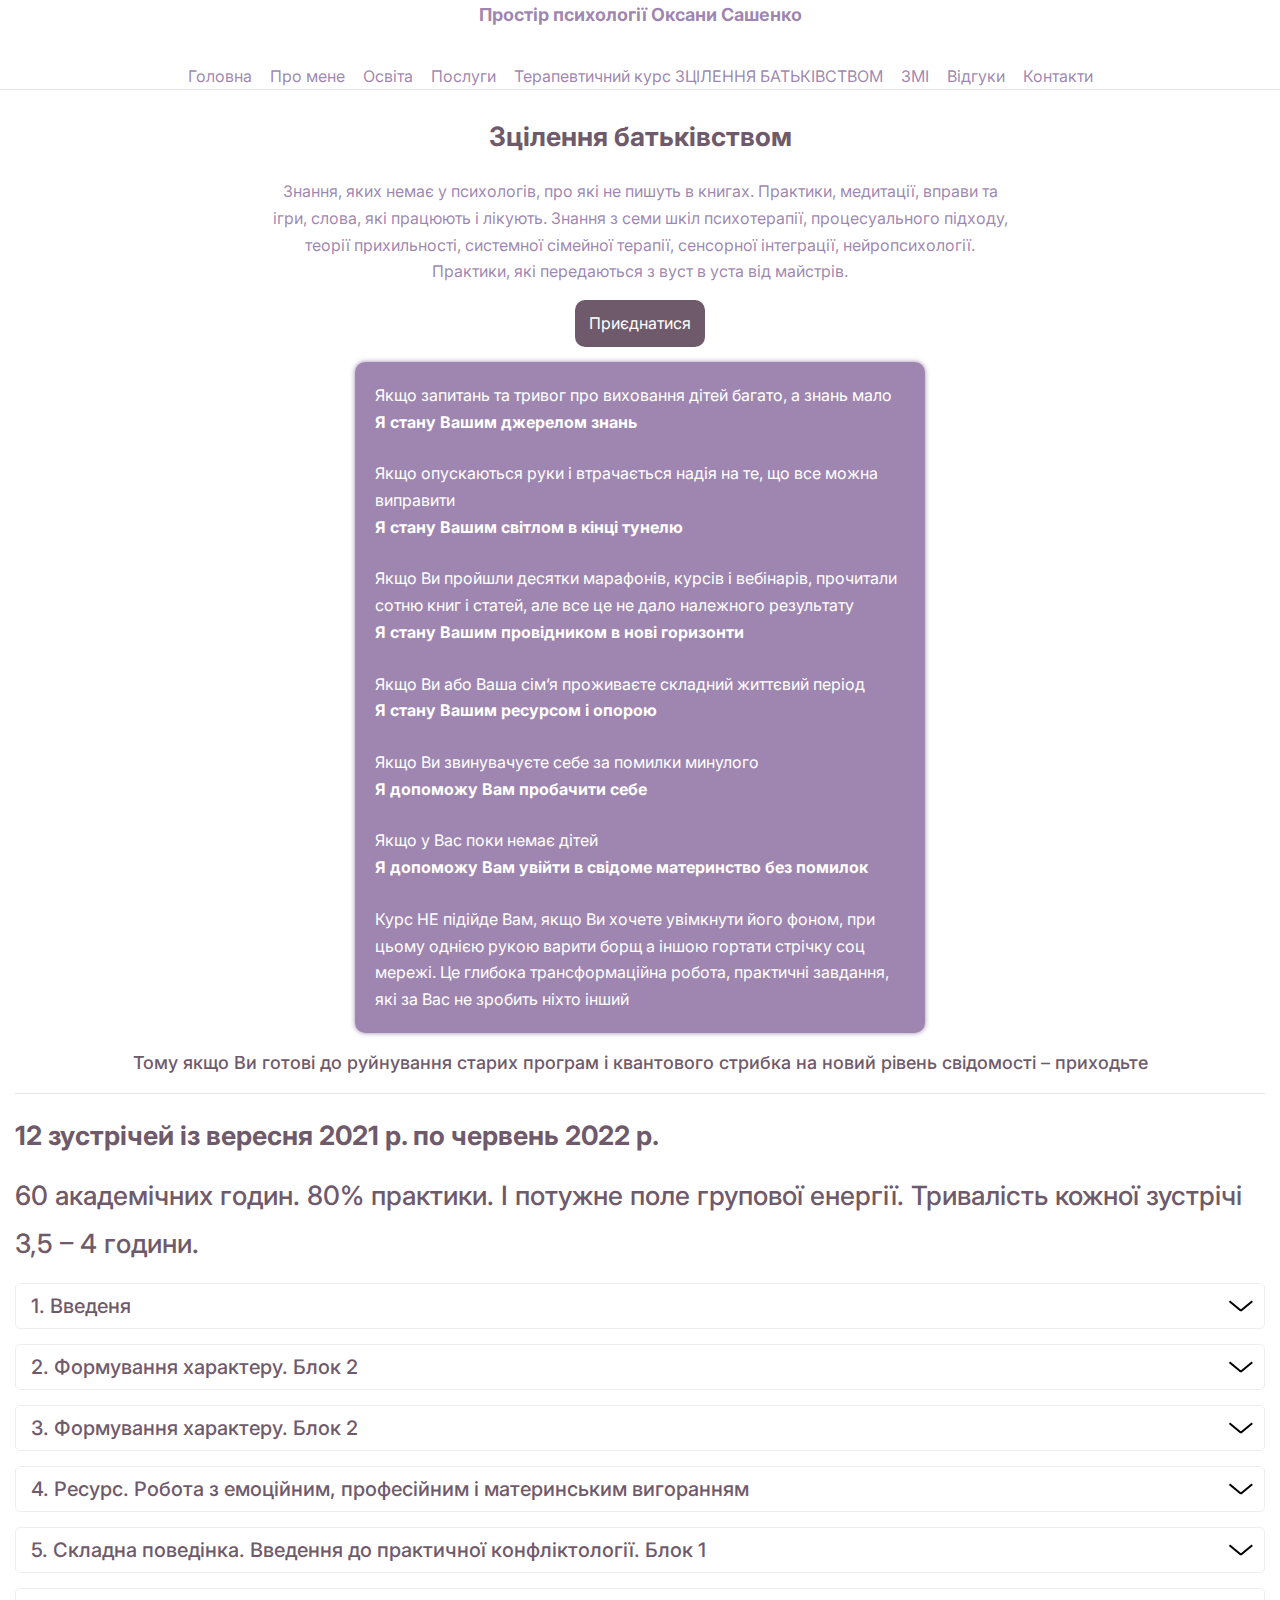
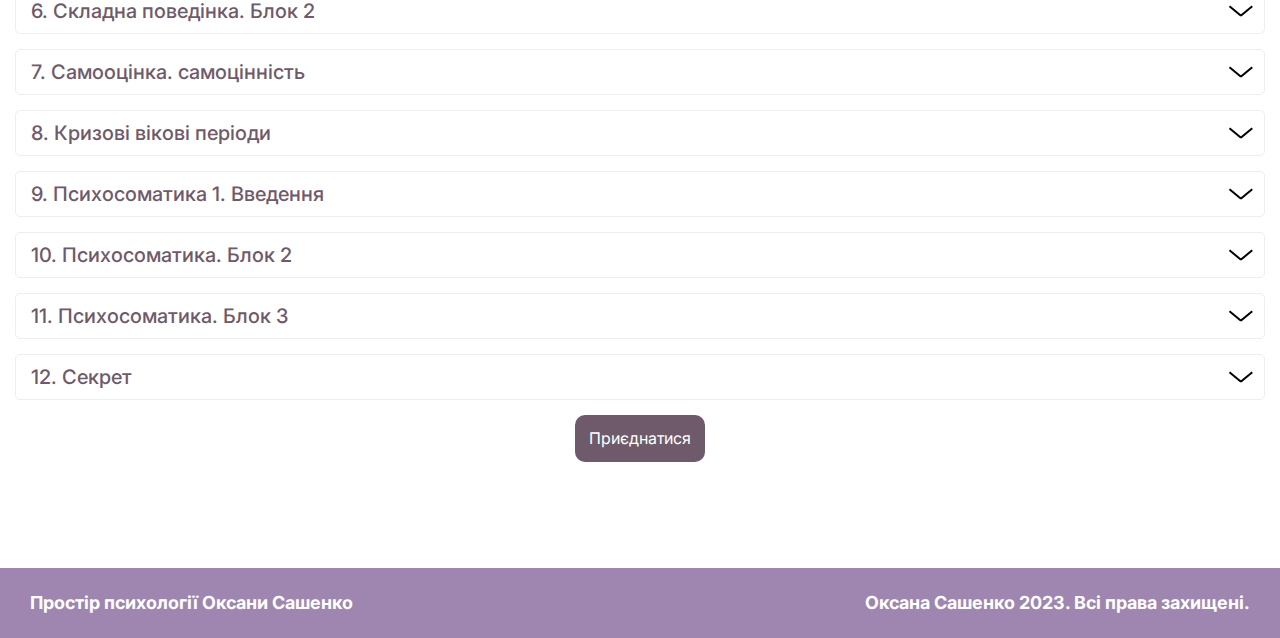
==== course.html @ 94947ab8 "Add files via upload" ====
<!DOCTYPE html>
<html lang="en">

<head>
	<title>HomePage</title>
	<meta charset="UTF-8">
	<meta name="format-detection" content="telephone=no">
	<!-- <style>body{opacity: 0;}</style> -->
	<link rel="stylesheet" href="css/style.min.css?_v=20230424084753">
	<link rel="shortcut icon" href="favicon.ico">
	<!-- <meta name="robots" content="noindex, nofollow"> -->
	<meta name="viewport" content="width=device-width, initial-scale=1.0">
</head>

<body>
	<div class="wrapper">
		<header data-scroll="1" class="header">
			<div class="header__container">
				<a href="" class="header__logo logo">Простір психології Оксани Сашенко</a>
				<div class="header__menu menu">
					<button type="button" class="menu__icon icon-menu"><span></span></button>
					<nav class="menu__body">
						<ul class="menu__list">
							<li class="menu__item"><a href="home.html" class="menu__link">Головна</a></li>
							<li class="menu__item"><a href="about.html" class="menu__link">Про мене</a></li>
							<li class="menu__item"><a href="diploms.html" class="menu__link">Освіта</a></li>
							<li class="menu__item"><a href="#" class="menu__link">Послуги</a></li>
							<li class="menu__item"><a href="course.html" class="menu__link">Терапевтичний курс ЗЦІЛЕННЯ БАТЬКІВСТВОМ</a></li>
							<li class="menu__item"><a href="#" class="menu__link">ЗМІ</a></li>
							<li class="menu__item"><a href="#" class="menu__link">Відгуки</a></li>
							<li class="menu__item"><a href="#" class="menu__link">Контакти</a></li>
						</ul>
					</nav>
				</div>
			</div>
		</header>

		<main class="page">
			<section class="page__course course">
				<div class="course__container">
					<div class="course__label">
						<h2 class="course__title title">Зцілення батьківством</h2>
						<div class="course__subtitle">
							<p>
								Знання, яких немає у психологів, про які не пишуть в книгах. Практики, медитації, вправи та ігри, слова, які працюють і
								лікують. Знання з семи шкіл психотерапії, процесуального підходу, теорії прихильності, системної сімейної терапії,
								сенсорної інтеграції, нейропсихології. Практики, які передаються з вуст в уста від майстрів.
							</p>
						</div>
						<a href="#" class="course__button button">Приєднатися</a>
						<div class="course__text">
							<div class="course__description">
								<p>Якщо запитань та тривог про виховання дітей багато, а знань мало</p>
								<strong>Я стану Вашим джерелом знань</strong>
							</div>
							<div class="course__description">
								<p>Якщо опускаються руки і втрачається надія на те, що все можна виправити</p>
								<strong>Я стану Вашим світлом в кінці тунелю</strong>
							</div>
							<div class="course__description">
								<p>
									Якщо Ви пройшли десятки марафонів, курсів і вебінарів, прочитали сотню книг і статей, але все це не дало належного
									результату
								</p>
								<strong>Я стану Вашим провідником в нові горизонти</strong>
							</div>
							<div class="course__description">
								<p>Якщо Ви або Ваша сім’я проживаєте складний життєвий період</p>
								<strong>Я стану Вашим ресурсом і опорою</strong>
							</div>
							<div class="course__description">
								<p>Якщо Ви звинувачуєте себе за помилки минулого</p>
								<strong>Я допоможу Вам пробачити себе</strong>
							</div>
							<div class="course__description">
								<p>Якщо у Вас поки немає дітей</p>
								<strong>Я допоможу Вам увійти в свідоме материнство без помилок</strong>
							</div>
							<div class="course__description">
								<p>
									Курс НЕ підійде Вам, якщо Ви хочете увімкнути його фоном, при цьому однією рукою варити борщ а іншою гортати стрічку соц
									мережі. Це глибока трансформаційна робота, практичні завдання, які за Вас не зробить ніхто інший
								</p>
							</div>
						</div>
						<div class="course__caption">
							Тому якщо Ви готові до руйнування старих програм і квантового стрибка на новий рівень свідомості – приходьте
						</div>
					</div>
					<div class="course__info info-course">
						<div class="info-course__about">
							<h2 class="info-course__title title">12 зустрічей із вересня 2021 р. по червень 2022 р.</h2>
							<h3 class="info-course__label label">
								60 академічних годин. 80% практики. І потужне поле групової енергії. Тривалість кожної зустрічі 3,5 – 4 години.
							</h3>
						</div>
						<div data-spollers class="info-course__spollers spollers">
							<div class="spollers__item">
								<button type="button" data-spoller class="spollers__title">1. Введеня</button>
								<div class="spollers__body">
									<div class="spollers__date">Дата: 12.09.2021</div>
									<div class="spollers__text">
										<p>Психологічні завдання матері і батька. Вплив виховання на долю дітей.</p>
										<p>Родові, сімейні сценарії.</p>
										<p>Плетіння нитки долі.</p>
										<p>Вплив порядків народження в сім’ї на долю та характер.</p>
										<p>Ненароджені діти та їх місце в системі.</p>
										<p>Змінити минуле – переписування деструктивних програм минулого.</p>
										<p>Репарентинг – заміщуюче батьківство.</p>
										<p>Ніколи не пізно мати щасливе дитинство.</p>
										<p>Ніколи не пізно змінити відносини з дітьми.</p>
									</div>
								</div>
							</div>
							<div class="spollers__item">
								<button type="button" data-spoller class="spollers__title">2. Формування характеру. Блок 2</button>
								<div class="spollers__body">
									<div class="spollers__date">Дата: 10.10.2021</div>
									<div class="spollers__text">
										<p>
											Другий семінар – про близькість. Близькість у відносинах, близькість у дружбі, емоційну, душевну близькість. Про
											готовність до неї або втечу (свідому та несвідому)
										</p>
										<p>
											Про прив’язаність і вміння бути у надійних відносинах Про дорослішання та сепарацію Про автономію та
											самостійність. Про почуття. Про залежності різної етимології
										</p>
										<p>Все це (а насправді набагато більше якостей) закладається у нашій свідомості до 5 років</p>
										<p>
											Як допомогти дитині якісно записати ці програми, і як змінити в собі та дітях, якщо нам уже понад 5 років – на
											другому семінарі курсу
										</p>
										<p>Адже ми тут для зцілення, правда? І ніколи не пізно мати щасливе дитинство 💜</p>
										<p>Тут ми почнемо ініціації гармонійного входження в кожний вік – це теж дуже красиво</p>
										<p>Репарентинг – заміщуюче батьківство.</p>
										<p>Ніколи не пізно мати щасливе дитинство.</p>
										<p>Цей семінар – один з найпрактичніших, практик і вправ буде дуже багато</p>
									</div>
								</div>
							</div>
							<div class="spollers__item">
								<button type="button" data-spoller class="spollers__title">3. Формування характеру. Блок 2</button>
								<div class="spollers__body">
									<div class="spollers__date">Дата: 31.10.2021</div>
									<div class="spollers__text">
										<p>
											Продовження основних завдань і тонкощів кожного віку, вік 3-8 років та тема агресії, меж і кордонів, власної
											думки, формування здорової відповідальності та сили волі, право на власну думку та впевненість, самооцінка та
											тверде Я
										</p>
										<p>
											Формування та кристалізація чуттєвості, оргазмічності та сексуальності, зародження мужності та маскулінності у
											хлопчиків, жіночності та фемінінності у дівчаток.
										</p>
										<p>
											Заборони на сексуальність та чуттєвість та повернення собі цих якостей. Сексуальна орієнтація та самовизначення
											теж закладається тут.
										</p>
										<p>Ініціації входження до жіночої та чоловічої природи.</p>
										<p>
											І окремо великий практичний блок роботи зі страхами. Різними. Темряви, висоти, публіки, чужої думки, замкнутого
											простору, самотності, смерті… сенс життя та екзистенційні страхи, що виникають у кризі середнього віку.
										</p>
										<p>
											Так знаково : семінар про визрівання та прихильність у нас був у день психічного здоров’я, а про життя та смерть
											(лібідо = життєвість) – у Хелловін
										</p>
									</div>
								</div>
							</div>
							<div class="spollers__item">
								<button type="button" data-spoller class="spollers__title">
									4. Ресурс. Робота з емоційним, професійним і материнським вигоранням
								</button>
								<div class="spollers__body">
									<div class="spollers__date">Дата: 21.11.2021</div>
									<div class="spollers__text">
										<p>Декілька десятків ресурсних практик самовідновлення та виходу із стану втоми, стресу та емоційного вигоряння.</p>
										<p>В пошуках енергії та балансу у всіх сферах життя</p>
									</div>
								</div>
							</div>
							<div class="spollers__item">
								<button type="button" data-spoller class="spollers__title">
									5. Складна поведінка. Введення до практичної конфліктології. Блок 1
								</button>
								<div class="spollers__body">
									<div class="spollers__date">Дата: 12.12.2021</div>
									<div class="spollers__text">
										<p>Дієві методи роботи з непослухом і іншими видами негативної поведінки у дітей.</p>
										<p>
											Брехня, крадіжки, погані компанії, мат, демонстративна поведінка, агресія, тривожність, лінь, конфліктність,
											замкненість, відсутність мотивації
										</p>
										<p>Як реагувати, як нейтралізувати таку поведінку (не тільки у дітей;))</p>
										<p>Прості секрети вирішення складних завдань</p>
										<p>Покарання – чи варто карати, і як правильно це робити, щоб зберегти відносини довірливими</p>
									</div>
								</div>
							</div>
							<div class="spollers__item">
								<button type="button" data-spoller class="spollers__title">6. Складна поведінка. Блок 2</button>
								<div class="spollers__body">
									<div class="spollers__date">Дата: 16.01.2022</div>
									<div class="spollers__text">
										<p>
											Практичні заняття для роботи зі складною поведінкою. Гіперактивність, істерики, страхи, агресія, тривожність,
											замкнутість, скутість.
										</p>
										<p>Істерики дорослі і дитячі.</p>
										<p>Нейрокорекція і сенсорна інтеграція</p>
										<p>Істерика і мозок.</p>
										<p>Практичні вправи для щоденної корекції.</p>
									</div>
								</div>
							</div>
							<div class="spollers__item">
								<button type="button" data-spoller class="spollers__title">7. Самооцінка. самоцінність</button>
								<div class="spollers__body">
									<div class="spollers__date">Дата: 6.02.2022</div>
									<div class="spollers__text">
										<p>Як сформувати здорову самооцінку у дитини і відновити власну самоцінність.</p>
										<p>Глибоке зцілення душі і повернення до витоків.</p>
									</div>
								</div>
							</div>
							<div class="spollers__item">
								<button type="button" data-spoller class="spollers__title">8. Кризові вікові періоди</button>
								<div class="spollers__body">
									<div class="spollers__date">Дата: 27.02.2022</div>
									<div class="spollers__text">
										<p>Кризи 1, 3, 7 років, підліткового, середнього віку.</p>
										<p>Кризи сім’ї і стосунків.</p>
										<p>Як проживати і переживати.</p>
										<p>Ресурс в проживанні власних криз, ресурс для допомоги тим, хто в кризі.</p>
									</div>
								</div>
							</div>
							<div class="spollers__item">
								<button type="button" data-spoller class="spollers__title">9. Психосоматика 1. Введення</button>
								<div class="spollers__body">
									<div class="spollers__date">Дата: 20.03.2022</div>
									<div class="spollers__text">
										<p>Душа-невидима частина тіла.</p>
										<p>Тіло – видима частина душі.</p>
										<p>Як побудований цей зв’язок?</p>
										<p>
											Чому хворіють діти і дорослі? Чи існує життя без аптечки? І якими діями ми можемо зцілити своє тіло і допомогти в
											цьому своїм діткам.
										</p>
									</div>
								</div>
							</div>
							<div class="spollers__item">
								<button type="button" data-spoller class="spollers__title">10. Психосоматика. Блок 2</button>
								<div class="spollers__body">
									<div class="spollers__date">Дата: 10.04.2022</div>
									<div class="spollers__text">
										<p>Тіло і травма.</p>
										<p>Травматерапія.</p>
										<p>Занурення.</p>
									</div>
								</div>
							</div>
							<div class="spollers__item">
								<button type="button" data-spoller class="spollers__title">11. Психосоматика. Блок 3</button>
								<div class="spollers__body">
									<div class="spollers__date">Дата: 15.05.2022</div>
									<div class="spollers__text">
										<p>Духовні принципи лікування органів і систем</p>
									</div>
								</div>
							</div>
							<div class="spollers__item">
								<button type="button" data-spoller class="spollers__title">12. Секрет</button>
								<div class="spollers__body">
									<div class="spollers__date">Дата: 05.06.2022</div>
									<div class="spollers__text">
										<p>Завершальна зустріч циклу. Тема буде озвучена на самому семінарі.</p>
									</div>
								</div>
							</div>
						</div>
						<a href="#" class="course__button button">Приєднатися</a>
					</div>
				</div>
			</section>
		</main>
		<footer class="footer">
			<div class="footer__container">
				<a href="" class="footer__logo logo">Простір психології Оксани Сашенко</a>
				<div class="footer__lic">Оксана Сашенко 2023. Всі права захищені.</div>
			</div>
		</footer>

	</div>
	<script src="js/app.min.js?_v=20230424084753"></script>
</body>

</html>
---- css/style.min.css ----
@charset "UTF-8";@import url(https://fonts.googleapis.com/css?family=Inter:regular,500,700italic&display=swap);*{padding:0;margin:0;border:0}*,:after,:before{-webkit-box-sizing:border-box;box-sizing:border-box}body,html{height:100%;min-width:320px}body{color:rgba(108,71,135,.6588235294);line-height:1;font-family:Inter;font-size:1rem;-ms-text-size-adjust:100%;-moz-text-size-adjust:100%;-webkit-text-size-adjust:100%;-webkit-font-smoothing:antialiased;-moz-osx-font-smoothing:grayscale}button,input,textarea{font-family:Inter;font-size:inherit}button{cursor:pointer;color:inherit;background-color:inherit}a{color:inherit;text-decoration:none}ul li{list-style:none}img{vertical-align:top}h1,h2,h3,h4,h5,h6{font-weight:inherit;font-size:inherit}body{line-height:1.67}.lock body{overflow:hidden;-ms-touch-action:none;touch-action:none;-ms-scroll-chaining:none;overscroll-behavior:none}.wrapper{min-height:100%;display:-webkit-box;display:-ms-flexbox;display:flex;-webkit-box-orient:vertical;-webkit-box-direction:normal;-ms-flex-direction:column;flex-direction:column;overflow:hidden}@supports (overflow:clip){.wrapper{overflow:clip}}.wrapper>main{-webkit-box-flex:1;-ms-flex:1 1 auto;flex:1 1 auto}.wrapper>*{min-width:0}[class*=__container]{max-width:92.5rem;margin:0 auto;padding:0 .9375rem}.spollers{display:-ms-grid;display:grid;gap:15px}.spollers__item{font-size:1.25rem}.spollers__title{width:100%;cursor:default;text-align:left;border:1px solid #eee;padding:.625rem .9375rem;border-radius:.3125rem;position:relative}._spoller-init .spollers__title{cursor:pointer}._spoller-init .spollers__title::after,._spoller-init .spollers__title::before{content:"";position:absolute;right:10px;top:50%;background-color:#000;height:2px;width:15px;-webkit-transition:-webkit-transform .5s ease 0s;transition:-webkit-transform .5s ease 0s;-o-transition:transform .5s ease 0s;transition:transform .5s ease 0s;transition:transform .5s ease 0s,-webkit-transform .5s ease 0s}._spoller-init .spollers__title::before{-webkit-transform:translate(-75%,-50%) rotate(40deg);-ms-transform:translate(-75%,-50%) rotate(40deg);transform:translate(-75%,-50%) rotate(40deg)}._spoller-init .spollers__title::after{-webkit-transform:translate(0,-50%) rotate(-40deg);-ms-transform:translate(0,-50%) rotate(-40deg);transform:translate(0,-50%) rotate(-40deg)}._spoller-init .spollers__title._spoller-active::before{-webkit-transform:translateX(-75%) rotate(-40deg);-ms-transform:translateX(-75%) rotate(-40deg);transform:translateX(-75%) rotate(-40deg)}._spoller-init .spollers__title._spoller-active::after{-webkit-transform:rotate(40deg);-ms-transform:rotate(40deg);transform:rotate(40deg)}.spollers__body{padding:1.25rem;border-radius:.3125rem;border:1px solid #eee}[class*=-ibg]{position:relative}[class*=-ibg] img{position:absolute;width:100%;height:100%;top:0;left:0;-o-object-fit:cover;object-fit:cover}[class*=-ibg_contain] img{-o-object-fit:contain;object-fit:contain}.title{font-weight:700;line-height:2;color:#6f5a6b}.button{padding:.625rem .875rem;background-color:#6f5a6b;color:#fff;border-radius:.625rem;display:inline-block;-webkit-transition:all .3s ease 0s;-o-transition:all .3s ease 0s;transition:all .3s ease 0s}.label{font-weight:500;line-height:1.8;color:#6f5a6b}.logo{font-weight:700;font-size:1.125rem}.header{position:absolute;top:0;left:0;width:100%;-webkit-transition:all .3s ease 0s;-o-transition:all .3s ease 0s;transition:all .3s ease 0s;z-index:1000}.header._header-scroll{position:fixed;top:0;left:0;width:100%;background-color:rgba(0,0,0,.6078431373);color:#fff}.header._header-scroll::before{content:""}.header._header-scroll .header__container{min-height:3.75rem;padding:.75rem 1.875rem}.header._header-scroll .menu__link::after{content:"";display:none}.header::before{content:"";position:absolute;z-index:2;top:0;left:0;width:100%;height:5.625rem;border-bottom:1px solid #e5e5e5}.header__container{display:-webkit-box;display:-ms-flexbox;display:flex;-webkit-box-align:center;-ms-flex-align:center;align-items:center;min-height:5.625rem;-webkit-box-pack:justify;-ms-flex-pack:justify;justify-content:space-between;gap:.625rem;-webkit-transition:all .3s ease 0s;-o-transition:all .3s ease 0s;transition:all .3s ease 0s}.header__logo{z-index:5;position:relative}.header__menu{-ms-grid-column-align:end;justify-self:end}.menu__body{position:relative;z-index:3}.menu__link{-webkit-transition:all .3s ease 0s;-o-transition:all .3s ease 0s;transition:all .3s ease 0s}.icon-menu{display:none}.footer{background-color:rgba(108,71,135,.6588235294);color:#fff}.footer__container{padding:1.25rem 1.875rem;display:-webkit-box;display:-ms-flexbox;display:flex;-webkit-box-pack:justify;-ms-flex-pack:justify;justify-content:space-between;gap:.625rem}.footer__lic{font-weight:700;font-size:1.125rem}.main-block__container{padding-top:15.625rem;display:-webkit-box;display:-ms-flexbox;display:flex;-webkit-box-align:start;-ms-flex-align:start;align-items:start;-webkit-column-gap:6.875rem;-moz-column-gap:6.875rem;column-gap:6.875rem;row-gap:1.25rem}.main-block__content{padding-top:3.125rem}.main-block__subtitle{margin-bottom:1.25rem}.main-block__text{margin-bottom:.9375rem;max-width:43.75rem}.main-block__text p{margin-bottom:.625rem}.main-block__image img{max-width:23rem}.about__container{padding-top:12.5rem}.about__title{text-align:center;margin-bottom:.9375rem}.about__body{display:-webkit-box;display:-ms-flexbox;display:flex;-webkit-box-orient:vertical;-webkit-box-direction:normal;-ms-flex-direction:column;flex-direction:column;gap:1.25rem;margin-bottom:1.25rem}.about__education{border:1px solid #e5e5e5;border-radius:20px;padding:.625rem}.about__label{margin-bottom:.625rem}.about__item:not(:last-child){margin-bottom:.3125rem}.about__item::before{content:"- ";font-weight:700;color:#6f5a6b}.about__experience{border:1px solid #e5e5e5;border-radius:20px;padding:.625rem}.about__caption{margin-bottom:.3125rem;font-weight:500}.about__info{font-weight:500;max-width:50rem;font-size:1.0625rem;text-align:center;margin:0 auto}.about__info p{font-weight:500;color:#6f5a6b}.about__info p:not(:last-child){font-weight:400;color:rgba(108,71,135,.6588235294);margin-bottom:.625rem}.diploms__container{display:-webkit-box;display:-ms-flexbox;display:flex;-webkit-box-orient:vertical;-webkit-box-direction:normal;-ms-flex-direction:column;flex-direction:column;-webkit-box-pack:center;-ms-flex-pack:center;justify-content:center;-webkit-box-align:center;-ms-flex-align:center;align-items:center;padding-top:6.875rem}.diploms__image{border:1px solid #e5e5e5;padding:.625rem;-webkit-box-shadow:0 0 5px #e5e5e5;box-shadow:0 0 5px #e5e5e5}.diploms__image img{width:34.375rem}.course__container{padding-top:6.875rem}.course__label{display:-webkit-box;display:-ms-flexbox;display:flex;-webkit-box-orient:vertical;-webkit-box-direction:normal;-ms-flex-direction:column;flex-direction:column;gap:.9375rem;-webkit-box-align:start;-ms-flex-align:start;align-items:start;border-bottom:1px solid #e5e5e5;padding-bottom:.9375rem;margin-bottom:.9375rem}.course__title{text-align:center;-ms-flex-item-align:center;-ms-grid-row-align:center;align-self:center}.course__subtitle{text-align:center;-ms-flex-item-align:center;-ms-grid-row-align:center;align-self:center;max-width:46.875rem}.course__text{max-width:35.625rem;background-color:rgba(108,71,135,.6588235294);padding:1.25rem;border-radius:.625rem;color:#fff;-webkit-box-shadow:0 0 5px rgba(108,71,135,.6588235294);box-shadow:0 0 5px rgba(108,71,135,.6588235294);-ms-flex-item-align:center;-ms-grid-row-align:center;align-self:center}.course__description{display:-webkit-box;display:-ms-flexbox;display:flex;-webkit-box-orient:vertical;-webkit-box-direction:normal;-ms-flex-direction:column;flex-direction:column}.course__description:not(:last-child){margin-bottom:1.5625rem}.course__button{-ms-flex-item-align:center;-ms-grid-row-align:center;align-self:center}.course__caption{font-weight:500;font-size:1.125rem;color:#6f5a6b;text-align:center;-ms-flex-item-align:center;-ms-grid-row-align:center;align-self:center}.info-course{display:-webkit-box;display:-ms-flexbox;display:flex;-webkit-box-orient:vertical;-webkit-box-direction:normal;-ms-flex-direction:column;flex-direction:column}.info-course__about{margin-bottom:.9375rem}.info-course__title{margin-bottom:.625rem}.info-course__label{font-size:1.125rem}.info-course__spollers{margin-bottom:.9375rem}.spollers__title{font-weight:500;color:#6f5a6b}.spollers__date{font-weight:500;font-size:1.3125rem;margin-bottom:.9375rem;color:#6f5a6b}.spollers__text p:not(:last-child){margin-bottom:.625rem}@media (min-width:61.99875em){.header__container{-webkit-box-orient:vertical;-webkit-box-direction:normal;-ms-flex-direction:column;flex-direction:column}.menu__list{display:-webkit-box;display:-ms-flexbox;display:flex;-ms-flex-wrap:wrap;flex-wrap:wrap;gap:1.125rem}.menu__link{position:relative}.menu__link::after{content:"";position:absolute;bottom:-.3125rem;left:50%;width:0%;background-color:rgba(108,71,135,.6588235294);height:.125rem;-webkit-transition:all .3s ease 0s;-o-transition:all .3s ease 0s;transition:all .3s ease 0s}}@media (min-width:61.99875em) and (any-hover:hover){.menu__link:hover::after{content:"";left:0;width:100%}}@media (min-width:62.5em){.menu__link{font-size:1rem}}@media (min-width:92.5em){.title{font-size:1.75rem}.label{font-size:1.75rem}.page__main{margin-bottom:7.5rem}.page__about{margin-bottom:7.5rem}.page__diploms{margin-bottom:7.5rem}.page__course{margin-bottom:7.5rem}.main-block__container{padding-top:15.625rem}.diploms__container{gap:2.5rem}}@media (max-width:20em){.title{font-size:1.25rem}.label{font-size:1.25rem}.page__main{margin-bottom:2.5rem}.page__about{margin-bottom:2.5rem}.page__diploms{margin-bottom:2.5rem}.page__course{margin-bottom:2.5rem}.main-block__container{padding-top:6.25rem}.diploms__container{gap:.625rem}}@media (max-width:61.99875em){.header._header-scroll::before{height:3.75rem}.header._header-scroll{background-color:#fff}.header._header-scroll .header__logo{color:rgba(108,71,135,.6588235294)}.header._header-scroll .header__container{padding:0 .9375rem;min-height:3.75rem}.header::before{background-color:#fff}.menu__body{color:#fff;position:fixed;top:0;left:0;width:100%;height:100%;overflow:auto;background-color:#6f5a6b;padding:9.375rem .9375rem 1.875rem .9375rem;-webkit-transform:translate(-100%,0);-ms-transform:translate(-100%,0);transform:translate(-100%,0);-webkit-transition:all .3s ease 0s;-o-transition:all .3s ease 0s;transition:all .3s ease 0s;z-index:1}.menu-open .menu__body{-webkit-transform:translate(0,0);-ms-transform:translate(0,0);transform:translate(0,0)}.menu__item{text-align:center}.menu__item:not(:last-child){margin-bottom:1.25rem}.menu__link{font-size:2rem}.icon-menu{display:block;position:relative;width:1.875rem;height:1.125rem;z-index:5}.icon-menu span,.icon-menu::after,.icon-menu::before{content:"";-webkit-transition:all .3s ease 0s;-o-transition:all .3s ease 0s;transition:all .3s ease 0s;right:0;position:absolute;width:100%;height:.125rem;background-color:rgba(108,71,135,.6588235294)}.icon-menu::before{top:0}.icon-menu::after{bottom:0}.icon-menu span{top:calc(50% - .0625rem)}.menu-open .icon-menu span{width:0}.menu-open .icon-menu::before{top:calc(50% - .0625rem);-webkit-transform:rotate(-45deg);-ms-transform:rotate(-45deg);transform:rotate(-45deg)}.menu-open .icon-menu::after{bottom:calc(50% - .0625rem);-webkit-transform:rotate(45deg);-ms-transform:rotate(45deg);transform:rotate(45deg)}.footer__container{text-align:center;-webkit-box-orient:vertical;-webkit-box-direction:normal;-ms-flex-direction:column;flex-direction:column;-webkit-box-pack:center;-ms-flex-pack:center;justify-content:center;-webkit-box-align:center;-ms-flex-align:center;align-items:center}.main-block__container{-webkit-box-orient:vertical;-webkit-box-direction:normal;-ms-flex-direction:column;flex-direction:column;-webkit-box-pack:center;-ms-flex-pack:center;justify-content:center;-webkit-box-align:center;-ms-flex-align:center;align-items:center}.main-block__content{-webkit-box-orient:vertical;-webkit-box-direction:normal;-ms-flex-direction:column;flex-direction:column;-webkit-box-pack:center;-ms-flex-pack:center;justify-content:center;-webkit-box-align:center;-ms-flex-align:center;align-items:center;text-align:center}.main-block__content .main-block__image{margin-bottom:1.25rem}}@media (max-width:61.99875em) and (any-hover:none){.icon-menu{cursor:default}}@media (max-width:56.25em){.menu__link{font-size:.9375rem}}@media (max-width:47.99875em){.diploms__image img{max-width:100%}}@media (max-width:29.99875em){.main-block__image img{max-width:100%}}@media (min-width:20em) and (max-width:92.5em){@supports (font-size:clamp(1.25rem ,1.1120689655rem + 0.6896551724vw ,1.75rem)){.title{font-size:clamp(1.25rem ,1.1120689655rem + .6896551724vw ,1.75rem)}}@supports not (font-size:clamp(1.25rem ,1.1120689655rem + 0.6896551724vw ,1.75rem)){.title{font-size:calc(1.25rem + .5 * (100vw - 20rem)/ 72.5)}}@supports (font-size:clamp(1.25rem ,1.1120689655rem + 0.6896551724vw ,1.75rem)){.label{font-size:clamp(1.25rem ,1.1120689655rem + .6896551724vw ,1.75rem)}}@supports not (font-size:clamp(1.25rem ,1.1120689655rem + 0.6896551724vw ,1.75rem)){.label{font-size:calc(1.25rem + .5 * (100vw - 20rem)/ 72.5)}}@supports (margin-bottom:clamp(2.5rem ,1.1206896552rem + 6.8965517241vw ,7.5rem)){.page__main{margin-bottom:clamp(2.5rem ,1.1206896552rem + 6.8965517241vw ,7.5rem)}}@supports not (margin-bottom:clamp(2.5rem ,1.1206896552rem + 6.8965517241vw ,7.5rem)){.page__main{margin-bottom:calc(2.5rem + 5 * (100vw - 20rem)/ 72.5)}}@supports (margin-bottom:clamp(2.5rem ,1.1206896552rem + 6.8965517241vw ,7.5rem)){.page__about{margin-bottom:clamp(2.5rem ,1.1206896552rem + 6.8965517241vw ,7.5rem)}}@supports not (margin-bottom:clamp(2.5rem ,1.1206896552rem + 6.8965517241vw ,7.5rem)){.page__about{margin-bottom:calc(2.5rem + 5 * (100vw - 20rem)/ 72.5)}}@supports (margin-bottom:clamp(2.5rem ,1.1206896552rem + 6.8965517241vw ,7.5rem)){.page__diploms{margin-bottom:clamp(2.5rem ,1.1206896552rem + 6.8965517241vw ,7.5rem)}}@supports not (margin-bottom:clamp(2.5rem ,1.1206896552rem + 6.8965517241vw ,7.5rem)){.page__diploms{margin-bottom:calc(2.5rem + 5 * (100vw - 20rem)/ 72.5)}}@supports (margin-bottom:clamp(2.5rem ,1.1206896552rem + 6.8965517241vw ,7.5rem)){.page__course{margin-bottom:clamp(2.5rem ,1.1206896552rem + 6.8965517241vw ,7.5rem)}}@supports not (margin-bottom:clamp(2.5rem ,1.1206896552rem + 6.8965517241vw ,7.5rem)){.page__course{margin-bottom:calc(2.5rem + 5 * (100vw - 20rem)/ 72.5)}}@supports (padding-top:clamp(6.25rem ,3.6637931034rem + 12.9310344828vw ,15.625rem)){.main-block__container{padding-top:clamp(6.25rem ,3.6637931034rem + 12.9310344828vw ,15.625rem)}}@supports not (padding-top:clamp(6.25rem ,3.6637931034rem + 12.9310344828vw ,15.625rem)){.main-block__container{padding-top:calc(6.25rem + 9.375 * (100vw - 20rem)/ 72.5)}}@supports (gap:clamp(0.625rem ,0.1077586207rem + 2.5862068966vw ,2.5rem)){.diploms__container{gap:clamp(.625rem ,.1077586207rem + 2.5862068966vw ,2.5rem)}}@supports not (gap:clamp(0.625rem ,0.1077586207rem + 2.5862068966vw ,2.5rem)){.diploms__container{gap:calc(.625rem + 1.875 * (100vw - 20rem)/ 72.5)}}}@media (min-width:61.99875em) and (min-width:47.99875em) and (max-width:62.5em){@supports (gap:clamp(0.625rem ,-1.0299866391rem + 3.4479786225vw ,1.125rem)){.menu__list{gap:clamp(.625rem ,-1.0299866391rem + 3.4479786225vw ,1.125rem)}}@supports not (gap:clamp(0.625rem ,-1.0299866391rem + 3.4479786225vw ,1.125rem)){.menu__list{gap:calc(.625rem + .5 * (100vw - 47.99875rem)/ 14.50125)}}}@media (min-width:56.25em) and (max-width:62.5em){@supports (font-size:clamp(0.9375rem ,0.375rem + 1vw ,1rem)){.menu__link{font-size:clamp(.9375rem ,.375rem + 1vw ,1rem)}}@supports not (font-size:clamp(0.9375rem ,0.375rem + 1vw ,1rem)){.menu__link{font-size:calc(.9375rem + .0625 * (100vw - 56.25rem)/ 6.25)}}}@media (any-hover:hover){.button:hover{background-color:rgba(108,71,135,.6588235294)}.header._header-scroll .menu__link:hover{color:#878787}}
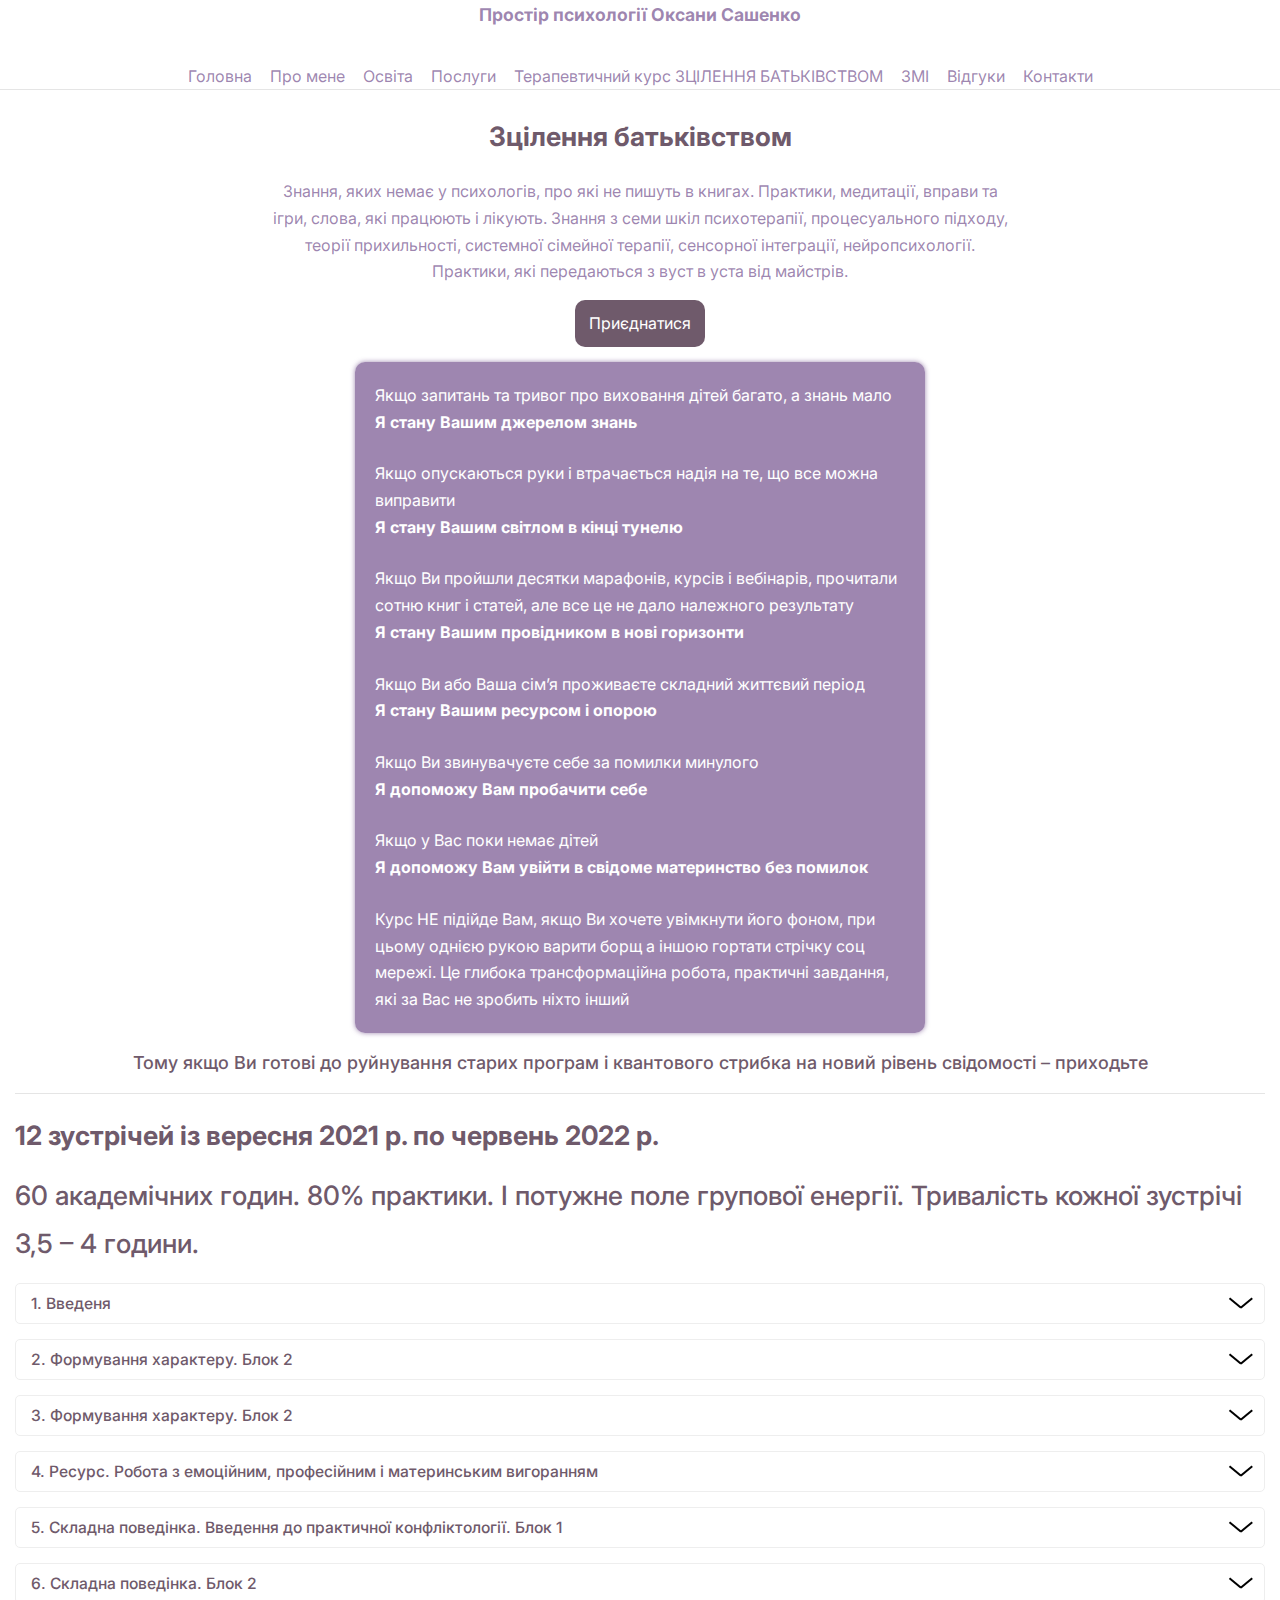
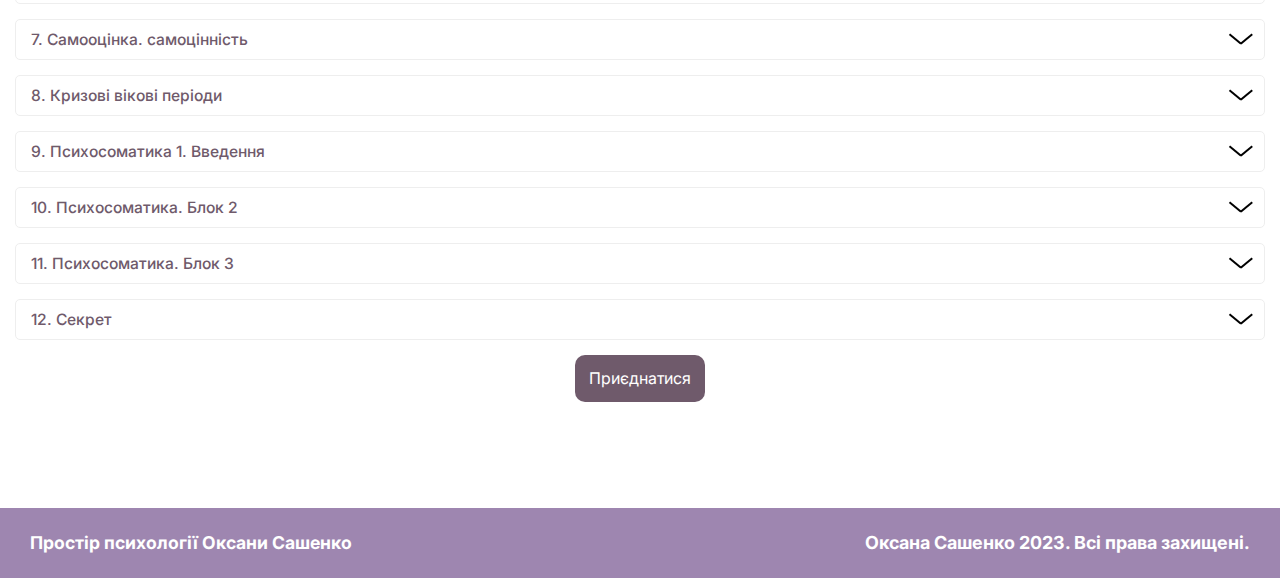
==== commit 30b81b0c: "Add files via upload" ====
--- a/course.html
+++ b/course.html
@@ -6,7 +6,7 @@
 	<meta charset="UTF-8">
 	<meta name="format-detection" content="telephone=no">
 	<!-- <style>body{opacity: 0;}</style> -->
-	<link rel="stylesheet" href="css/style.min.css?_v=20230424084753">
+	<link rel="stylesheet" href="css/style.min.css?_v=20230424090427">
 	<link rel="shortcut icon" href="favicon.ico">
 	<!-- <meta name="robots" content="noindex, nofollow"> -->
 	<meta name="viewport" content="width=device-width, initial-scale=1.0">
@@ -294,7 +294,7 @@
 		</footer>
 
 	</div>
-	<script src="js/app.min.js?_v=20230424084753"></script>
+	<script src="js/app.min.js?_v=20230424090427"></script>
 </body>
 
 </html>--- a/css/style.min.css
+++ b/css/style.min.css
@@ -1 +1 @@
-@charset "UTF-8";@import url(https://fonts.googleapis.com/css?family=Inter:regular,500,700italic&display=swap);*{padding:0;margin:0;border:0}*,:after,:before{-webkit-box-sizing:border-box;box-sizing:border-box}body,html{height:100%;min-width:320px}body{color:rgba(108,71,135,.6588235294);line-height:1;font-family:Inter;font-size:1rem;-ms-text-size-adjust:100%;-moz-text-size-adjust:100%;-webkit-text-size-adjust:100%;-webkit-font-smoothing:antialiased;-moz-osx-font-smoothing:grayscale}button,input,textarea{font-family:Inter;font-size:inherit}button{cursor:pointer;color:inherit;background-color:inherit}a{color:inherit;text-decoration:none}ul li{list-style:none}img{vertical-align:top}h1,h2,h3,h4,h5,h6{font-weight:inherit;font-size:inherit}body{line-height:1.67}.lock body{overflow:hidden;-ms-touch-action:none;touch-action:none;-ms-scroll-chaining:none;overscroll-behavior:none}.wrapper{min-height:100%;display:-webkit-box;display:-ms-flexbox;display:flex;-webkit-box-orient:vertical;-webkit-box-direction:normal;-ms-flex-direction:column;flex-direction:column;overflow:hidden}@supports (overflow:clip){.wrapper{overflow:clip}}.wrapper>main{-webkit-box-flex:1;-ms-flex:1 1 auto;flex:1 1 auto}.wrapper>*{min-width:0}[class*=__container]{max-width:92.5rem;margin:0 auto;padding:0 .9375rem}.spollers{display:-ms-grid;display:grid;gap:15px}.spollers__item{font-size:1.25rem}.spollers__title{width:100%;cursor:default;text-align:left;border:1px solid #eee;padding:.625rem .9375rem;border-radius:.3125rem;position:relative}._spoller-init .spollers__title{cursor:pointer}._spoller-init .spollers__title::after,._spoller-init .spollers__title::before{content:"";position:absolute;right:10px;top:50%;background-color:#000;height:2px;width:15px;-webkit-transition:-webkit-transform .5s ease 0s;transition:-webkit-transform .5s ease 0s;-o-transition:transform .5s ease 0s;transition:transform .5s ease 0s;transition:transform .5s ease 0s,-webkit-transform .5s ease 0s}._spoller-init .spollers__title::before{-webkit-transform:translate(-75%,-50%) rotate(40deg);-ms-transform:translate(-75%,-50%) rotate(40deg);transform:translate(-75%,-50%) rotate(40deg)}._spoller-init .spollers__title::after{-webkit-transform:translate(0,-50%) rotate(-40deg);-ms-transform:translate(0,-50%) rotate(-40deg);transform:translate(0,-50%) rotate(-40deg)}._spoller-init .spollers__title._spoller-active::before{-webkit-transform:translateX(-75%) rotate(-40deg);-ms-transform:translateX(-75%) rotate(-40deg);transform:translateX(-75%) rotate(-40deg)}._spoller-init .spollers__title._spoller-active::after{-webkit-transform:rotate(40deg);-ms-transform:rotate(40deg);transform:rotate(40deg)}.spollers__body{padding:1.25rem;border-radius:.3125rem;border:1px solid #eee}[class*=-ibg]{position:relative}[class*=-ibg] img{position:absolute;width:100%;height:100%;top:0;left:0;-o-object-fit:cover;object-fit:cover}[class*=-ibg_contain] img{-o-object-fit:contain;object-fit:contain}.title{font-weight:700;line-height:2;color:#6f5a6b}.button{padding:.625rem .875rem;background-color:#6f5a6b;color:#fff;border-radius:.625rem;display:inline-block;-webkit-transition:all .3s ease 0s;-o-transition:all .3s ease 0s;transition:all .3s ease 0s}.label{font-weight:500;line-height:1.8;color:#6f5a6b}.logo{font-weight:700;font-size:1.125rem}.header{position:absolute;top:0;left:0;width:100%;-webkit-transition:all .3s ease 0s;-o-transition:all .3s ease 0s;transition:all .3s ease 0s;z-index:1000}.header._header-scroll{position:fixed;top:0;left:0;width:100%;background-color:rgba(0,0,0,.6078431373);color:#fff}.header._header-scroll::before{content:""}.header._header-scroll .header__container{min-height:3.75rem;padding:.75rem 1.875rem}.header._header-scroll .menu__link::after{content:"";display:none}.header::before{content:"";position:absolute;z-index:2;top:0;left:0;width:100%;height:5.625rem;border-bottom:1px solid #e5e5e5}.header__container{display:-webkit-box;display:-ms-flexbox;display:flex;-webkit-box-align:center;-ms-flex-align:center;align-items:center;min-height:5.625rem;-webkit-box-pack:justify;-ms-flex-pack:justify;justify-content:space-between;gap:.625rem;-webkit-transition:all .3s ease 0s;-o-transition:all .3s ease 0s;transition:all .3s ease 0s}.header__logo{z-index:5;position:relative}.header__menu{-ms-grid-column-align:end;justify-self:end}.menu__body{position:relative;z-index:3}.menu__link{-webkit-transition:all .3s ease 0s;-o-transition:all .3s ease 0s;transition:all .3s ease 0s}.icon-menu{display:none}.footer{background-color:rgba(108,71,135,.6588235294);color:#fff}.footer__container{padding:1.25rem 1.875rem;display:-webkit-box;display:-ms-flexbox;display:flex;-webkit-box-pack:justify;-ms-flex-pack:justify;justify-content:space-between;gap:.625rem}.footer__lic{font-weight:700;font-size:1.125rem}.main-block__container{padding-top:15.625rem;display:-webkit-box;display:-ms-flexbox;display:flex;-webkit-box-align:start;-ms-flex-align:start;align-items:start;-webkit-column-gap:6.875rem;-moz-column-gap:6.875rem;column-gap:6.875rem;row-gap:1.25rem}.main-block__content{padding-top:3.125rem}.main-block__subtitle{margin-bottom:1.25rem}.main-block__text{margin-bottom:.9375rem;max-width:43.75rem}.main-block__text p{margin-bottom:.625rem}.main-block__image img{max-width:23rem}.about__container{padding-top:12.5rem}.about__title{text-align:center;margin-bottom:.9375rem}.about__body{display:-webkit-box;display:-ms-flexbox;display:flex;-webkit-box-orient:vertical;-webkit-box-direction:normal;-ms-flex-direction:column;flex-direction:column;gap:1.25rem;margin-bottom:1.25rem}.about__education{border:1px solid #e5e5e5;border-radius:20px;padding:.625rem}.about__label{margin-bottom:.625rem}.about__item:not(:last-child){margin-bottom:.3125rem}.about__item::before{content:"- ";font-weight:700;color:#6f5a6b}.about__experience{border:1px solid #e5e5e5;border-radius:20px;padding:.625rem}.about__caption{margin-bottom:.3125rem;font-weight:500}.about__info{font-weight:500;max-width:50rem;font-size:1.0625rem;text-align:center;margin:0 auto}.about__info p{font-weight:500;color:#6f5a6b}.about__info p:not(:last-child){font-weight:400;color:rgba(108,71,135,.6588235294);margin-bottom:.625rem}.diploms__container{display:-webkit-box;display:-ms-flexbox;display:flex;-webkit-box-orient:vertical;-webkit-box-direction:normal;-ms-flex-direction:column;flex-direction:column;-webkit-box-pack:center;-ms-flex-pack:center;justify-content:center;-webkit-box-align:center;-ms-flex-align:center;align-items:center;padding-top:6.875rem}.diploms__image{border:1px solid #e5e5e5;padding:.625rem;-webkit-box-shadow:0 0 5px #e5e5e5;box-shadow:0 0 5px #e5e5e5}.diploms__image img{width:34.375rem}.course__container{padding-top:6.875rem}.course__label{display:-webkit-box;display:-ms-flexbox;display:flex;-webkit-box-orient:vertical;-webkit-box-direction:normal;-ms-flex-direction:column;flex-direction:column;gap:.9375rem;-webkit-box-align:start;-ms-flex-align:start;align-items:start;border-bottom:1px solid #e5e5e5;padding-bottom:.9375rem;margin-bottom:.9375rem}.course__title{text-align:center;-ms-flex-item-align:center;-ms-grid-row-align:center;align-self:center}.course__subtitle{text-align:center;-ms-flex-item-align:center;-ms-grid-row-align:center;align-self:center;max-width:46.875rem}.course__text{max-width:35.625rem;background-color:rgba(108,71,135,.6588235294);padding:1.25rem;border-radius:.625rem;color:#fff;-webkit-box-shadow:0 0 5px rgba(108,71,135,.6588235294);box-shadow:0 0 5px rgba(108,71,135,.6588235294);-ms-flex-item-align:center;-ms-grid-row-align:center;align-self:center}.course__description{display:-webkit-box;display:-ms-flexbox;display:flex;-webkit-box-orient:vertical;-webkit-box-direction:normal;-ms-flex-direction:column;flex-direction:column}.course__description:not(:last-child){margin-bottom:1.5625rem}.course__button{-ms-flex-item-align:center;-ms-grid-row-align:center;align-self:center}.course__caption{font-weight:500;font-size:1.125rem;color:#6f5a6b;text-align:center;-ms-flex-item-align:center;-ms-grid-row-align:center;align-self:center}.info-course{display:-webkit-box;display:-ms-flexbox;display:flex;-webkit-box-orient:vertical;-webkit-box-direction:normal;-ms-flex-direction:column;flex-direction:column}.info-course__about{margin-bottom:.9375rem}.info-course__title{margin-bottom:.625rem}.info-course__label{font-size:1.125rem}.info-course__spollers{margin-bottom:.9375rem}.spollers__title{font-weight:500;color:#6f5a6b}.spollers__date{font-weight:500;font-size:1.3125rem;margin-bottom:.9375rem;color:#6f5a6b}.spollers__text p:not(:last-child){margin-bottom:.625rem}@media (min-width:61.99875em){.header__container{-webkit-box-orient:vertical;-webkit-box-direction:normal;-ms-flex-direction:column;flex-direction:column}.menu__list{display:-webkit-box;display:-ms-flexbox;display:flex;-ms-flex-wrap:wrap;flex-wrap:wrap;gap:1.125rem}.menu__link{position:relative}.menu__link::after{content:"";position:absolute;bottom:-.3125rem;left:50%;width:0%;background-color:rgba(108,71,135,.6588235294);height:.125rem;-webkit-transition:all .3s ease 0s;-o-transition:all .3s ease 0s;transition:all .3s ease 0s}}@media (min-width:61.99875em) and (any-hover:hover){.menu__link:hover::after{content:"";left:0;width:100%}}@media (min-width:62.5em){.menu__link{font-size:1rem}}@media (min-width:92.5em){.title{font-size:1.75rem}.label{font-size:1.75rem}.page__main{margin-bottom:7.5rem}.page__about{margin-bottom:7.5rem}.page__diploms{margin-bottom:7.5rem}.page__course{margin-bottom:7.5rem}.main-block__container{padding-top:15.625rem}.diploms__container{gap:2.5rem}}@media (max-width:20em){.title{font-size:1.25rem}.label{font-size:1.25rem}.page__main{margin-bottom:2.5rem}.page__about{margin-bottom:2.5rem}.page__diploms{margin-bottom:2.5rem}.page__course{margin-bottom:2.5rem}.main-block__container{padding-top:6.25rem}.diploms__container{gap:.625rem}}@media (max-width:61.99875em){.header._header-scroll::before{height:3.75rem}.header._header-scroll{background-color:#fff}.header._header-scroll .header__logo{color:rgba(108,71,135,.6588235294)}.header._header-scroll .header__container{padding:0 .9375rem;min-height:3.75rem}.header::before{background-color:#fff}.menu__body{color:#fff;position:fixed;top:0;left:0;width:100%;height:100%;overflow:auto;background-color:#6f5a6b;padding:9.375rem .9375rem 1.875rem .9375rem;-webkit-transform:translate(-100%,0);-ms-transform:translate(-100%,0);transform:translate(-100%,0);-webkit-transition:all .3s ease 0s;-o-transition:all .3s ease 0s;transition:all .3s ease 0s;z-index:1}.menu-open .menu__body{-webkit-transform:translate(0,0);-ms-transform:translate(0,0);transform:translate(0,0)}.menu__item{text-align:center}.menu__item:not(:last-child){margin-bottom:1.25rem}.menu__link{font-size:2rem}.icon-menu{display:block;position:relative;width:1.875rem;height:1.125rem;z-index:5}.icon-menu span,.icon-menu::after,.icon-menu::before{content:"";-webkit-transition:all .3s ease 0s;-o-transition:all .3s ease 0s;transition:all .3s ease 0s;right:0;position:absolute;width:100%;height:.125rem;background-color:rgba(108,71,135,.6588235294)}.icon-menu::before{top:0}.icon-menu::after{bottom:0}.icon-menu span{top:calc(50% - .0625rem)}.menu-open .icon-menu span{width:0}.menu-open .icon-menu::before{top:calc(50% - .0625rem);-webkit-transform:rotate(-45deg);-ms-transform:rotate(-45deg);transform:rotate(-45deg)}.menu-open .icon-menu::after{bottom:calc(50% - .0625rem);-webkit-transform:rotate(45deg);-ms-transform:rotate(45deg);transform:rotate(45deg)}.footer__container{text-align:center;-webkit-box-orient:vertical;-webkit-box-direction:normal;-ms-flex-direction:column;flex-direction:column;-webkit-box-pack:center;-ms-flex-pack:center;justify-content:center;-webkit-box-align:center;-ms-flex-align:center;align-items:center}.main-block__container{-webkit-box-orient:vertical;-webkit-box-direction:normal;-ms-flex-direction:column;flex-direction:column;-webkit-box-pack:center;-ms-flex-pack:center;justify-content:center;-webkit-box-align:center;-ms-flex-align:center;align-items:center}.main-block__content{-webkit-box-orient:vertical;-webkit-box-direction:normal;-ms-flex-direction:column;flex-direction:column;-webkit-box-pack:center;-ms-flex-pack:center;justify-content:center;-webkit-box-align:center;-ms-flex-align:center;align-items:center;text-align:center}.main-block__content .main-block__image{margin-bottom:1.25rem}}@media (max-width:61.99875em) and (any-hover:none){.icon-menu{cursor:default}}@media (max-width:56.25em){.menu__link{font-size:.9375rem}}@media (max-width:47.99875em){.diploms__image img{max-width:100%}}@media (max-width:29.99875em){.main-block__image img{max-width:100%}}@media (min-width:20em) and (max-width:92.5em){@supports (font-size:clamp(1.25rem ,1.1120689655rem + 0.6896551724vw ,1.75rem)){.title{font-size:clamp(1.25rem ,1.1120689655rem + .6896551724vw ,1.75rem)}}@supports not (font-size:clamp(1.25rem ,1.1120689655rem + 0.6896551724vw ,1.75rem)){.title{font-size:calc(1.25rem + .5 * (100vw - 20rem)/ 72.5)}}@supports (font-size:clamp(1.25rem ,1.1120689655rem + 0.6896551724vw ,1.75rem)){.label{font-size:clamp(1.25rem ,1.1120689655rem + .6896551724vw ,1.75rem)}}@supports not (font-size:clamp(1.25rem ,1.1120689655rem + 0.6896551724vw ,1.75rem)){.label{font-size:calc(1.25rem + .5 * (100vw - 20rem)/ 72.5)}}@supports (margin-bottom:clamp(2.5rem ,1.1206896552rem + 6.8965517241vw ,7.5rem)){.page__main{margin-bottom:clamp(2.5rem ,1.1206896552rem + 6.8965517241vw ,7.5rem)}}@supports not (margin-bottom:clamp(2.5rem ,1.1206896552rem + 6.8965517241vw ,7.5rem)){.page__main{margin-bottom:calc(2.5rem + 5 * (100vw - 20rem)/ 72.5)}}@supports (margin-bottom:clamp(2.5rem ,1.1206896552rem + 6.8965517241vw ,7.5rem)){.page__about{margin-bottom:clamp(2.5rem ,1.1206896552rem + 6.8965517241vw ,7.5rem)}}@supports not (margin-bottom:clamp(2.5rem ,1.1206896552rem + 6.8965517241vw ,7.5rem)){.page__about{margin-bottom:calc(2.5rem + 5 * (100vw - 20rem)/ 72.5)}}@supports (margin-bottom:clamp(2.5rem ,1.1206896552rem + 6.8965517241vw ,7.5rem)){.page__diploms{margin-bottom:clamp(2.5rem ,1.1206896552rem + 6.8965517241vw ,7.5rem)}}@supports not (margin-bottom:clamp(2.5rem ,1.1206896552rem + 6.8965517241vw ,7.5rem)){.page__diploms{margin-bottom:calc(2.5rem + 5 * (100vw - 20rem)/ 72.5)}}@supports (margin-bottom:clamp(2.5rem ,1.1206896552rem + 6.8965517241vw ,7.5rem)){.page__course{margin-bottom:clamp(2.5rem ,1.1206896552rem + 6.8965517241vw ,7.5rem)}}@supports not (margin-bottom:clamp(2.5rem ,1.1206896552rem + 6.8965517241vw ,7.5rem)){.page__course{margin-bottom:calc(2.5rem + 5 * (100vw - 20rem)/ 72.5)}}@supports (padding-top:clamp(6.25rem ,3.6637931034rem + 12.9310344828vw ,15.625rem)){.main-block__container{padding-top:clamp(6.25rem ,3.6637931034rem + 12.9310344828vw ,15.625rem)}}@supports not (padding-top:clamp(6.25rem ,3.6637931034rem + 12.9310344828vw ,15.625rem)){.main-block__container{padding-top:calc(6.25rem + 9.375 * (100vw - 20rem)/ 72.5)}}@supports (gap:clamp(0.625rem ,0.1077586207rem + 2.5862068966vw ,2.5rem)){.diploms__container{gap:clamp(.625rem ,.1077586207rem + 2.5862068966vw ,2.5rem)}}@supports not (gap:clamp(0.625rem ,0.1077586207rem + 2.5862068966vw ,2.5rem)){.diploms__container{gap:calc(.625rem + 1.875 * (100vw - 20rem)/ 72.5)}}}@media (min-width:61.99875em) and (min-width:47.99875em) and (max-width:62.5em){@supports (gap:clamp(0.625rem ,-1.0299866391rem + 3.4479786225vw ,1.125rem)){.menu__list{gap:clamp(.625rem ,-1.0299866391rem + 3.4479786225vw ,1.125rem)}}@supports not (gap:clamp(0.625rem ,-1.0299866391rem + 3.4479786225vw ,1.125rem)){.menu__list{gap:calc(.625rem + .5 * (100vw - 47.99875rem)/ 14.50125)}}}@media (min-width:56.25em) and (max-width:62.5em){@supports (font-size:clamp(0.9375rem ,0.375rem + 1vw ,1rem)){.menu__link{font-size:clamp(.9375rem ,.375rem + 1vw ,1rem)}}@supports not (font-size:clamp(0.9375rem ,0.375rem + 1vw ,1rem)){.menu__link{font-size:calc(.9375rem + .0625 * (100vw - 56.25rem)/ 6.25)}}}@media (any-hover:hover){.button:hover{background-color:rgba(108,71,135,.6588235294)}.header._header-scroll .menu__link:hover{color:#878787}}+@charset "UTF-8";@import url(https://fonts.googleapis.com/css?family=Inter:regular,500,700italic&display=swap);*{padding:0;margin:0;border:0}*,:after,:before{-webkit-box-sizing:border-box;box-sizing:border-box}body,html{height:100%;min-width:320px}body{color:rgba(108,71,135,.6588235294);line-height:1;font-family:Inter;font-size:1rem;-ms-text-size-adjust:100%;-moz-text-size-adjust:100%;-webkit-text-size-adjust:100%;-webkit-font-smoothing:antialiased;-moz-osx-font-smoothing:grayscale}button,input,textarea{font-family:Inter;font-size:inherit}button{cursor:pointer;color:inherit;background-color:inherit}a{color:inherit;text-decoration:none}ul li{list-style:none}img{vertical-align:top}h1,h2,h3,h4,h5,h6{font-weight:inherit;font-size:inherit}body{line-height:1.67}.lock body{overflow:hidden;-ms-touch-action:none;touch-action:none;-ms-scroll-chaining:none;overscroll-behavior:none}.wrapper{min-height:100%;display:-webkit-box;display:-ms-flexbox;display:flex;-webkit-box-orient:vertical;-webkit-box-direction:normal;-ms-flex-direction:column;flex-direction:column;overflow:hidden}@supports (overflow:clip){.wrapper{overflow:clip}}.wrapper>main{-webkit-box-flex:1;-ms-flex:1 1 auto;flex:1 1 auto}.wrapper>*{min-width:0}[class*=__container]{max-width:92.5rem;margin:0 auto;padding:0 .9375rem}.spollers{display:-ms-grid;display:grid;gap:15px}.spollers__item{font-size:1.25rem}.spollers__title{width:100%;cursor:default;text-align:left;border:1px solid #eee;padding:.625rem .9375rem;border-radius:.3125rem;position:relative}._spoller-init .spollers__title{cursor:pointer}._spoller-init .spollers__title::after,._spoller-init .spollers__title::before{content:"";position:absolute;right:10px;top:50%;background-color:#000;height:2px;width:15px;-webkit-transition:-webkit-transform .5s ease 0s;transition:-webkit-transform .5s ease 0s;-o-transition:transform .5s ease 0s;transition:transform .5s ease 0s;transition:transform .5s ease 0s,-webkit-transform .5s ease 0s}._spoller-init .spollers__title::before{-webkit-transform:translate(-75%,-50%) rotate(40deg);-ms-transform:translate(-75%,-50%) rotate(40deg);transform:translate(-75%,-50%) rotate(40deg)}._spoller-init .spollers__title::after{-webkit-transform:translate(0,-50%) rotate(-40deg);-ms-transform:translate(0,-50%) rotate(-40deg);transform:translate(0,-50%) rotate(-40deg)}._spoller-init .spollers__title._spoller-active::before{-webkit-transform:translateX(-75%) rotate(-40deg);-ms-transform:translateX(-75%) rotate(-40deg);transform:translateX(-75%) rotate(-40deg)}._spoller-init .spollers__title._spoller-active::after{-webkit-transform:rotate(40deg);-ms-transform:rotate(40deg);transform:rotate(40deg)}.spollers__body{padding:1.25rem;border-radius:.3125rem;border:1px solid #eee}[class*=-ibg]{position:relative}[class*=-ibg] img{position:absolute;width:100%;height:100%;top:0;left:0;-o-object-fit:cover;object-fit:cover}[class*=-ibg_contain] img{-o-object-fit:contain;object-fit:contain}.title{font-weight:700;line-height:2;color:#6f5a6b}.button{padding:.625rem .875rem;background-color:#6f5a6b;color:#fff;border-radius:.625rem;display:inline-block;-webkit-transition:all .3s ease 0s;-o-transition:all .3s ease 0s;transition:all .3s ease 0s}.label{font-weight:500;line-height:1.8;color:#6f5a6b}.logo{font-weight:700}.header{position:absolute;top:0;left:0;width:100%;-webkit-transition:all .3s ease 0s;-o-transition:all .3s ease 0s;transition:all .3s ease 0s;z-index:1000}.header._header-scroll{position:fixed;top:0;left:0;width:100%;background-color:rgba(0,0,0,.6078431373);color:#fff}.header._header-scroll::before{content:""}.header._header-scroll .header__container{min-height:3.75rem;padding:.75rem 1.875rem}.header._header-scroll .menu__link::after{content:"";display:none}.header::before{content:"";position:absolute;z-index:2;top:0;left:0;width:100%;height:5.625rem;border-bottom:1px solid #e5e5e5}.header__container{display:-webkit-box;display:-ms-flexbox;display:flex;-webkit-box-align:center;-ms-flex-align:center;align-items:center;min-height:5.625rem;-webkit-box-pack:justify;-ms-flex-pack:justify;justify-content:space-between;gap:.625rem;-webkit-transition:all .3s ease 0s;-o-transition:all .3s ease 0s;transition:all .3s ease 0s}.header__logo{z-index:5;position:relative}.header__menu{-ms-grid-column-align:end;justify-self:end}.menu__body{position:relative;z-index:3}.menu__link{-webkit-transition:all .3s ease 0s;-o-transition:all .3s ease 0s;transition:all .3s ease 0s}.icon-menu{display:none}.footer{background-color:rgba(108,71,135,.6588235294);color:#fff}.footer__container{padding:1.25rem 1.875rem;display:-webkit-box;display:-ms-flexbox;display:flex;-webkit-box-pack:justify;-ms-flex-pack:justify;justify-content:space-between;gap:.625rem}.footer__lic{font-weight:700;font-size:1.125rem}.main-block__container{padding-top:15.625rem;display:-webkit-box;display:-ms-flexbox;display:flex;-webkit-box-align:start;-ms-flex-align:start;align-items:start;-webkit-column-gap:6.875rem;-moz-column-gap:6.875rem;column-gap:6.875rem;row-gap:1.25rem}.main-block__content{padding-top:3.125rem}.main-block__subtitle{margin-bottom:1.25rem}.main-block__text{margin-bottom:.9375rem;max-width:43.75rem}.main-block__text p{margin-bottom:.625rem}.main-block__image img{max-width:23rem}.about__container{padding-top:12.5rem}.about__title{text-align:center;margin-bottom:.9375rem}.about__body{display:-webkit-box;display:-ms-flexbox;display:flex;-webkit-box-orient:vertical;-webkit-box-direction:normal;-ms-flex-direction:column;flex-direction:column;gap:1.25rem;margin-bottom:1.25rem}.about__education{border:1px solid #e5e5e5;border-radius:20px;padding:.625rem}.about__label{margin-bottom:.625rem}.about__item:not(:last-child){margin-bottom:.3125rem}.about__item::before{content:"- ";font-weight:700;color:#6f5a6b}.about__experience{border:1px solid #e5e5e5;border-radius:20px;padding:.625rem}.about__caption{margin-bottom:.3125rem;font-weight:500}.about__info{font-weight:500;max-width:50rem;font-size:1.0625rem;text-align:center;margin:0 auto}.about__info p{font-weight:500;color:#6f5a6b}.about__info p:not(:last-child){font-weight:400;color:rgba(108,71,135,.6588235294);margin-bottom:.625rem}.diploms__container{display:-webkit-box;display:-ms-flexbox;display:flex;-webkit-box-orient:vertical;-webkit-box-direction:normal;-ms-flex-direction:column;flex-direction:column;-webkit-box-pack:center;-ms-flex-pack:center;justify-content:center;-webkit-box-align:center;-ms-flex-align:center;align-items:center;padding-top:6.875rem}.diploms__image{border:1px solid #e5e5e5;padding:.625rem;-webkit-box-shadow:0 0 5px #e5e5e5;box-shadow:0 0 5px #e5e5e5}.diploms__image img{width:34.375rem}.course__container{padding-top:6.875rem}.course__label{display:-webkit-box;display:-ms-flexbox;display:flex;-webkit-box-orient:vertical;-webkit-box-direction:normal;-ms-flex-direction:column;flex-direction:column;gap:.9375rem;-webkit-box-align:start;-ms-flex-align:start;align-items:start;border-bottom:1px solid #e5e5e5;padding-bottom:.9375rem;margin-bottom:.9375rem}.course__title{text-align:center;-ms-flex-item-align:center;-ms-grid-row-align:center;align-self:center}.course__subtitle{text-align:center;-ms-flex-item-align:center;-ms-grid-row-align:center;align-self:center;max-width:46.875rem}.course__text{max-width:35.625rem;background-color:rgba(108,71,135,.6588235294);padding:1.25rem;border-radius:.625rem;color:#fff;-webkit-box-shadow:0 0 5px rgba(108,71,135,.6588235294);box-shadow:0 0 5px rgba(108,71,135,.6588235294);-ms-flex-item-align:center;-ms-grid-row-align:center;align-self:center}.course__description{display:-webkit-box;display:-ms-flexbox;display:flex;-webkit-box-orient:vertical;-webkit-box-direction:normal;-ms-flex-direction:column;flex-direction:column}.course__description:not(:last-child){margin-bottom:1.5625rem}.course__button{-ms-flex-item-align:center;-ms-grid-row-align:center;align-self:center}.course__caption{font-weight:500;font-size:1.125rem;color:#6f5a6b;text-align:center;-ms-flex-item-align:center;-ms-grid-row-align:center;align-self:center}.info-course{display:-webkit-box;display:-ms-flexbox;display:flex;-webkit-box-orient:vertical;-webkit-box-direction:normal;-ms-flex-direction:column;flex-direction:column}.info-course__about{margin-bottom:.9375rem}.info-course__title{margin-bottom:.625rem}.info-course__label{font-size:1.125rem}.info-course__spollers{margin-bottom:.9375rem}.spollers__title{font-weight:500;color:#6f5a6b;padding-right:2.1875rem}.spollers__date{font-weight:500;font-size:1.3125rem;margin-bottom:.9375rem;color:#6f5a6b}.spollers__text p:not(:last-child){margin-bottom:.625rem}@media (min-width:61.99875em){.header__container{-webkit-box-orient:vertical;-webkit-box-direction:normal;-ms-flex-direction:column;flex-direction:column}.menu__list{display:-webkit-box;display:-ms-flexbox;display:flex;-ms-flex-wrap:wrap;flex-wrap:wrap;gap:1.125rem}.menu__link{position:relative}.menu__link::after{content:"";position:absolute;bottom:-.3125rem;left:50%;width:0%;background-color:rgba(108,71,135,.6588235294);height:.125rem;-webkit-transition:all .3s ease 0s;-o-transition:all .3s ease 0s;transition:all .3s ease 0s}}@media (min-width:61.99875em) and (any-hover:hover){.menu__link:hover::after{content:"";left:0;width:100%}}@media (min-width:92.5em){.title{font-size:1.75rem}.label{font-size:1.75rem}.logo{font-size:1.125rem}.page__main{margin-bottom:7.5rem}.page__about{margin-bottom:7.5rem}.page__diploms{margin-bottom:7.5rem}.page__course{margin-bottom:7.5rem}.main-block__container{padding-top:15.625rem}.diploms__container{gap:2.5rem}.spollers__title{font-size:1rem}}@media (max-width:20em){.title{font-size:1.25rem}.label{font-size:1.25rem}.logo{font-size:1rem}.page__main{margin-bottom:2.5rem}.page__about{margin-bottom:2.5rem}.page__diploms{margin-bottom:2.5rem}.page__course{margin-bottom:2.5rem}.main-block__container{padding-top:6.25rem}.diploms__container{gap:.625rem}.spollers__title{font-size:.875rem}}@media (max-width:61.99875em){.header._header-scroll::before{height:3.75rem}.header._header-scroll{background-color:#fff}.header._header-scroll .header__logo{color:rgba(108,71,135,.6588235294)}.header._header-scroll .header__container{padding:0 .9375rem;min-height:3.75rem}.header::before{background-color:#fff}.menu__body{color:#fff;position:fixed;top:0;left:0;width:100%;height:100%;overflow:auto;background-color:#6f5a6b;padding:9.375rem .9375rem 1.875rem .9375rem;-webkit-transform:translate(-100%,0);-ms-transform:translate(-100%,0);transform:translate(-100%,0);-webkit-transition:all .3s ease 0s;-o-transition:all .3s ease 0s;transition:all .3s ease 0s;z-index:1}.menu-open .menu__body{-webkit-transform:translate(0,0);-ms-transform:translate(0,0);transform:translate(0,0)}.menu__item{text-align:center}.menu__item:not(:last-child){margin-bottom:1.25rem}.menu__link{font-size:2rem}.icon-menu{display:block;position:relative;width:1.875rem;height:1.125rem;z-index:5}.icon-menu span,.icon-menu::after,.icon-menu::before{content:"";-webkit-transition:all .3s ease 0s;-o-transition:all .3s ease 0s;transition:all .3s ease 0s;right:0;position:absolute;width:100%;height:.125rem;background-color:rgba(108,71,135,.6588235294)}.icon-menu::before{top:0}.icon-menu::after{bottom:0}.icon-menu span{top:calc(50% - .0625rem)}.menu-open .icon-menu span{width:0}.menu-open .icon-menu::before{top:calc(50% - .0625rem);-webkit-transform:rotate(-45deg);-ms-transform:rotate(-45deg);transform:rotate(-45deg)}.menu-open .icon-menu::after{bottom:calc(50% - .0625rem);-webkit-transform:rotate(45deg);-ms-transform:rotate(45deg);transform:rotate(45deg)}.footer__container{text-align:center;-webkit-box-orient:vertical;-webkit-box-direction:normal;-ms-flex-direction:column;flex-direction:column;-webkit-box-pack:center;-ms-flex-pack:center;justify-content:center;-webkit-box-align:center;-ms-flex-align:center;align-items:center}.main-block__container{-webkit-box-orient:vertical;-webkit-box-direction:normal;-ms-flex-direction:column;flex-direction:column;-webkit-box-pack:center;-ms-flex-pack:center;justify-content:center;-webkit-box-align:center;-ms-flex-align:center;align-items:center}.main-block__content{-webkit-box-orient:vertical;-webkit-box-direction:normal;-ms-flex-direction:column;flex-direction:column;-webkit-box-pack:center;-ms-flex-pack:center;justify-content:center;-webkit-box-align:center;-ms-flex-align:center;align-items:center;text-align:center}.main-block__content .main-block__image{margin-bottom:1.25rem}}@media (max-width:61.99875em) and (any-hover:none){.icon-menu{cursor:default}}@media (max-width:47.99875em){.diploms__image img{max-width:100%}}@media (max-width:29.99875em){.main-block__image img{max-width:100%}}@media (min-width:20em) and (max-width:92.5em){@supports (font-size:clamp(1.25rem ,1.1120689655rem + 0.6896551724vw ,1.75rem)){.title{font-size:clamp(1.25rem ,1.1120689655rem + .6896551724vw ,1.75rem)}}@supports not (font-size:clamp(1.25rem ,1.1120689655rem + 0.6896551724vw ,1.75rem)){.title{font-size:calc(1.25rem + .5 * (100vw - 20rem)/ 72.5)}}@supports (font-size:clamp(1.25rem ,1.1120689655rem + 0.6896551724vw ,1.75rem)){.label{font-size:clamp(1.25rem ,1.1120689655rem + .6896551724vw ,1.75rem)}}@supports not (font-size:clamp(1.25rem ,1.1120689655rem + 0.6896551724vw ,1.75rem)){.label{font-size:calc(1.25rem + .5 * (100vw - 20rem)/ 72.5)}}@supports (font-size:clamp(1rem ,0.9655172414rem + 0.1724137931vw ,1.125rem)){.logo{font-size:clamp(1rem ,.9655172414rem + .1724137931vw ,1.125rem)}}@supports not (font-size:clamp(1rem ,0.9655172414rem + 0.1724137931vw ,1.125rem)){.logo{font-size:calc(1rem + .125 * (100vw - 20rem)/ 72.5)}}@supports (margin-bottom:clamp(2.5rem ,1.1206896552rem + 6.8965517241vw ,7.5rem)){.page__main{margin-bottom:clamp(2.5rem ,1.1206896552rem + 6.8965517241vw ,7.5rem)}}@supports not (margin-bottom:clamp(2.5rem ,1.1206896552rem + 6.8965517241vw ,7.5rem)){.page__main{margin-bottom:calc(2.5rem + 5 * (100vw - 20rem)/ 72.5)}}@supports (margin-bottom:clamp(2.5rem ,1.1206896552rem + 6.8965517241vw ,7.5rem)){.page__about{margin-bottom:clamp(2.5rem ,1.1206896552rem + 6.8965517241vw ,7.5rem)}}@supports not (margin-bottom:clamp(2.5rem ,1.1206896552rem + 6.8965517241vw ,7.5rem)){.page__about{margin-bottom:calc(2.5rem + 5 * (100vw - 20rem)/ 72.5)}}@supports (margin-bottom:clamp(2.5rem ,1.1206896552rem + 6.8965517241vw ,7.5rem)){.page__diploms{margin-bottom:clamp(2.5rem ,1.1206896552rem + 6.8965517241vw ,7.5rem)}}@supports not (margin-bottom:clamp(2.5rem ,1.1206896552rem + 6.8965517241vw ,7.5rem)){.page__diploms{margin-bottom:calc(2.5rem + 5 * (100vw - 20rem)/ 72.5)}}@supports (margin-bottom:clamp(2.5rem ,1.1206896552rem + 6.8965517241vw ,7.5rem)){.page__course{margin-bottom:clamp(2.5rem ,1.1206896552rem + 6.8965517241vw ,7.5rem)}}@supports not (margin-bottom:clamp(2.5rem ,1.1206896552rem + 6.8965517241vw ,7.5rem)){.page__course{margin-bottom:calc(2.5rem + 5 * (100vw - 20rem)/ 72.5)}}@supports (padding-top:clamp(6.25rem ,3.6637931034rem + 12.9310344828vw ,15.625rem)){.main-block__container{padding-top:clamp(6.25rem ,3.6637931034rem + 12.9310344828vw ,15.625rem)}}@supports not (padding-top:clamp(6.25rem ,3.6637931034rem + 12.9310344828vw ,15.625rem)){.main-block__container{padding-top:calc(6.25rem + 9.375 * (100vw - 20rem)/ 72.5)}}@supports (gap:clamp(0.625rem ,0.1077586207rem + 2.5862068966vw ,2.5rem)){.diploms__container{gap:clamp(.625rem ,.1077586207rem + 2.5862068966vw ,2.5rem)}}@supports not (gap:clamp(0.625rem ,0.1077586207rem + 2.5862068966vw ,2.5rem)){.diploms__container{gap:calc(.625rem + 1.875 * (100vw - 20rem)/ 72.5)}}@supports (font-size:clamp(0.875rem ,0.8405172414rem + 0.1724137931vw ,1rem)){.spollers__title{font-size:clamp(.875rem ,.8405172414rem + .1724137931vw ,1rem)}}@supports not (font-size:clamp(0.875rem ,0.8405172414rem + 0.1724137931vw ,1rem)){.spollers__title{font-size:calc(.875rem + .125 * (100vw - 20rem)/ 72.5)}}}@media (min-width:61.99875em) and (min-width:47.99875em) and (max-width:62.5em){@supports (gap:clamp(0.625rem ,-1.0299866391rem + 3.4479786225vw ,1.125rem)){.menu__list{gap:clamp(.625rem ,-1.0299866391rem + 3.4479786225vw ,1.125rem)}}@supports not (gap:clamp(0.625rem ,-1.0299866391rem + 3.4479786225vw ,1.125rem)){.menu__list{gap:calc(.625rem + .5 * (100vw - 47.99875rem)/ 14.50125)}}}@media (min-width:61.9375em) and (max-width:62.5em){@supports (font-size:clamp(0.9375rem ,-5.9444444444rem + 11.1111111111vw ,1rem)){.menu__link{font-size:clamp(.9375rem ,-5.9444444444rem + 11.1111111111vw ,1rem)}}@supports not (font-size:clamp(0.9375rem ,-5.9444444444rem + 11.1111111111vw ,1rem)){.menu__link{font-size:calc(.9375rem + .0625 * (100vw - 61.9375rem)/ .5625)}}}@media (any-hover:hover){.button:hover{background-color:rgba(108,71,135,.6588235294)}.header._header-scroll .menu__link:hover{color:#878787}}